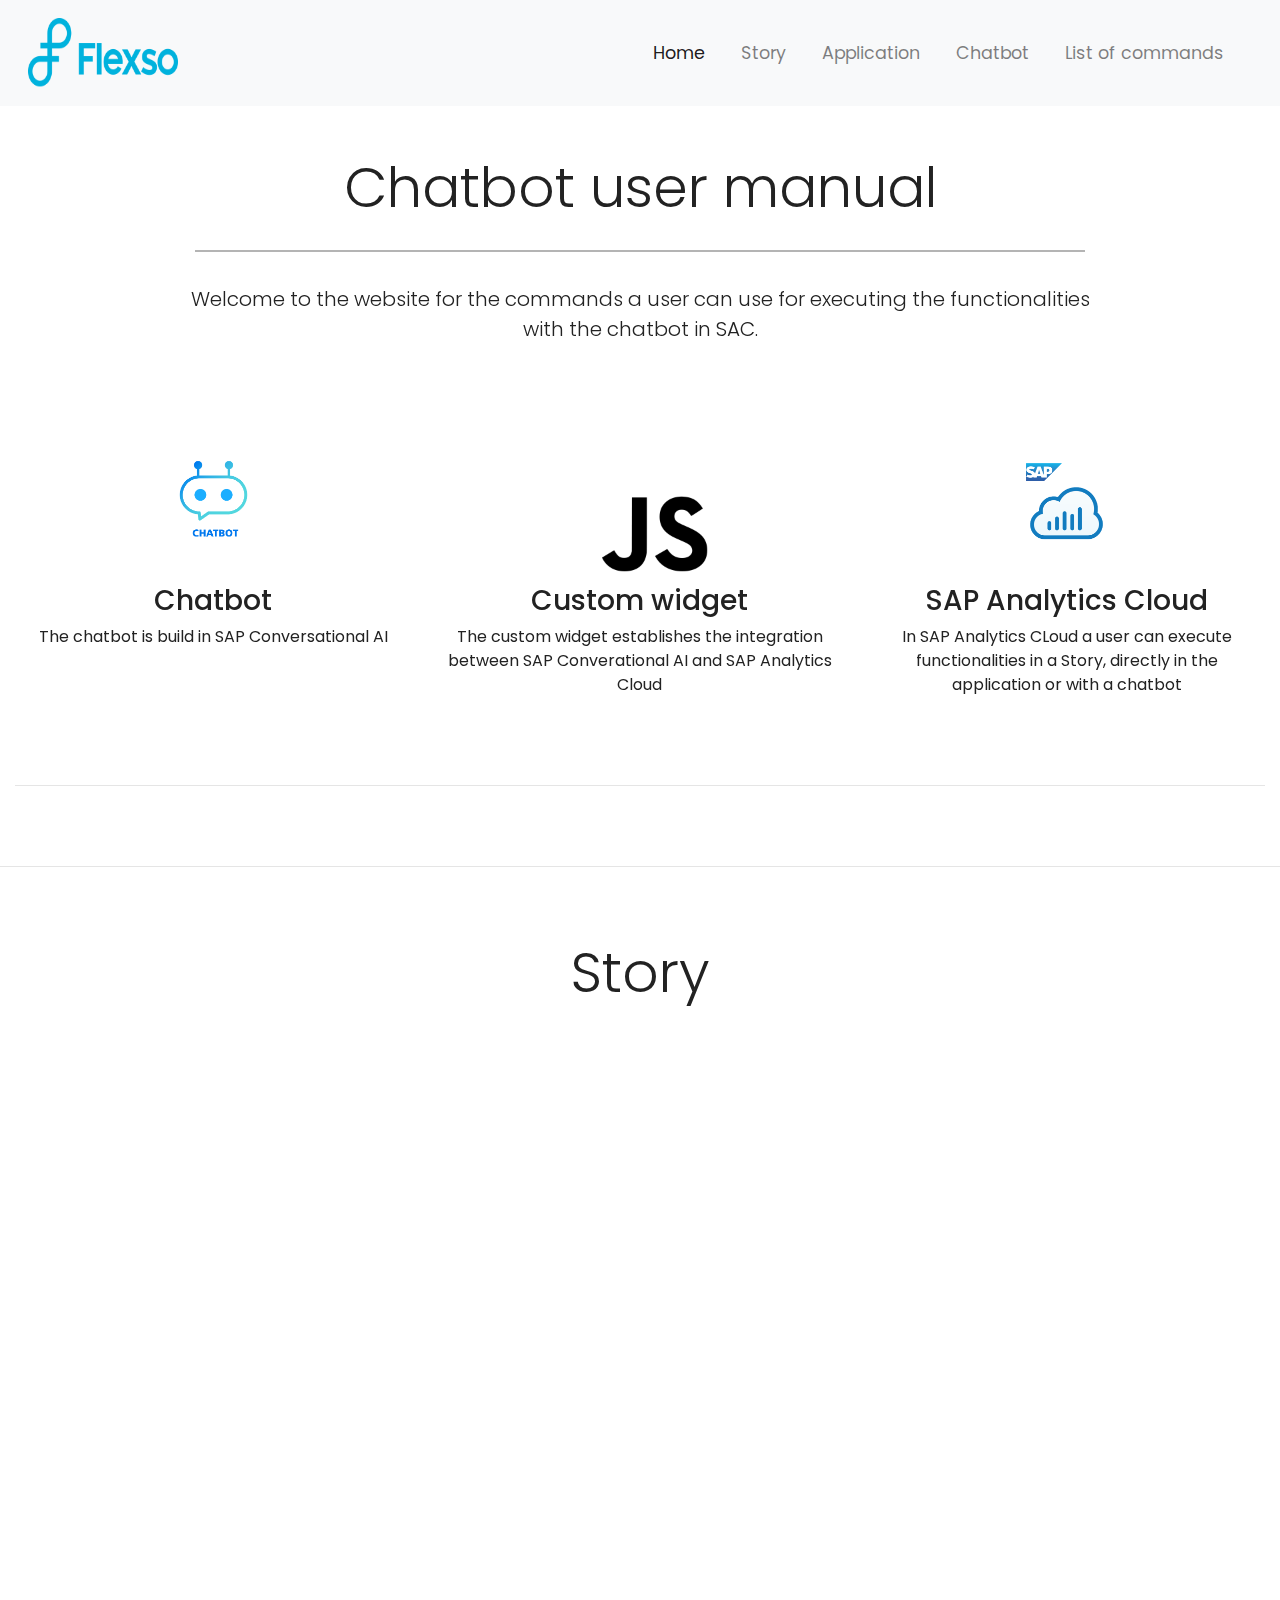
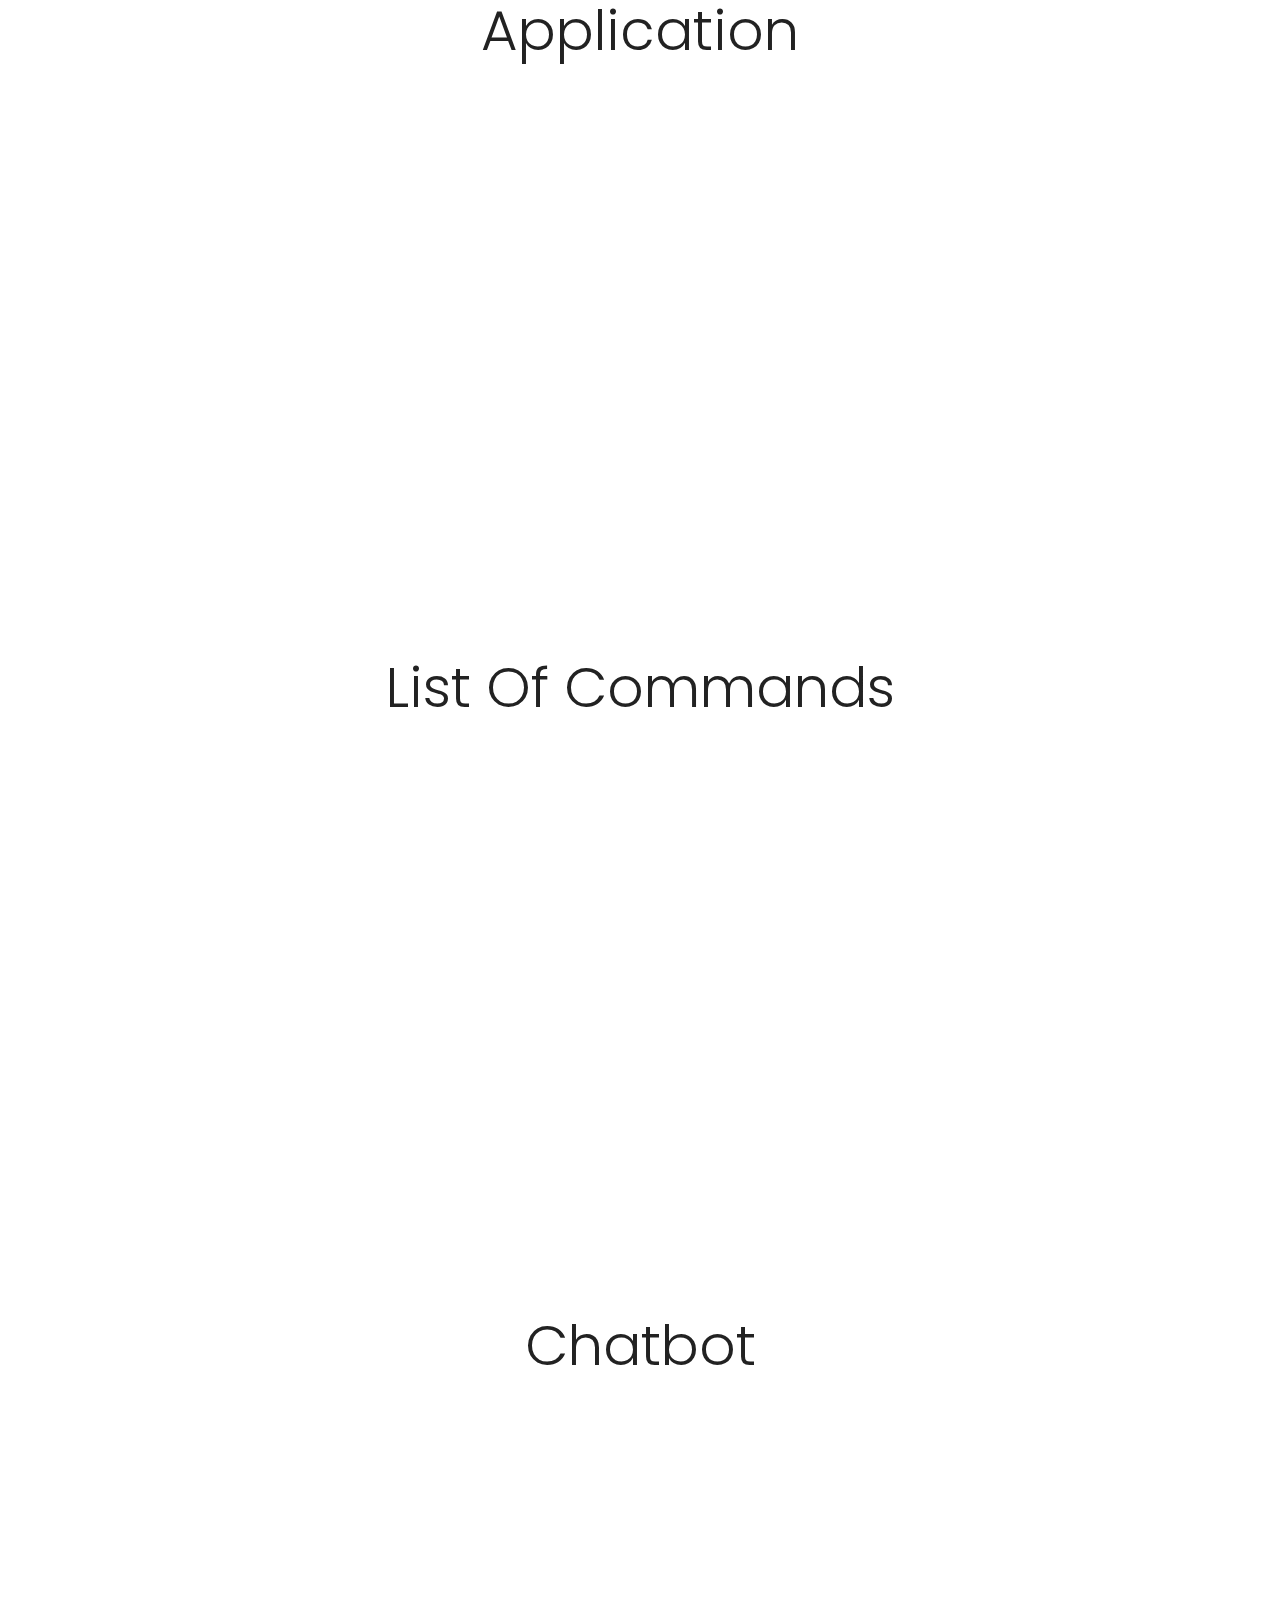
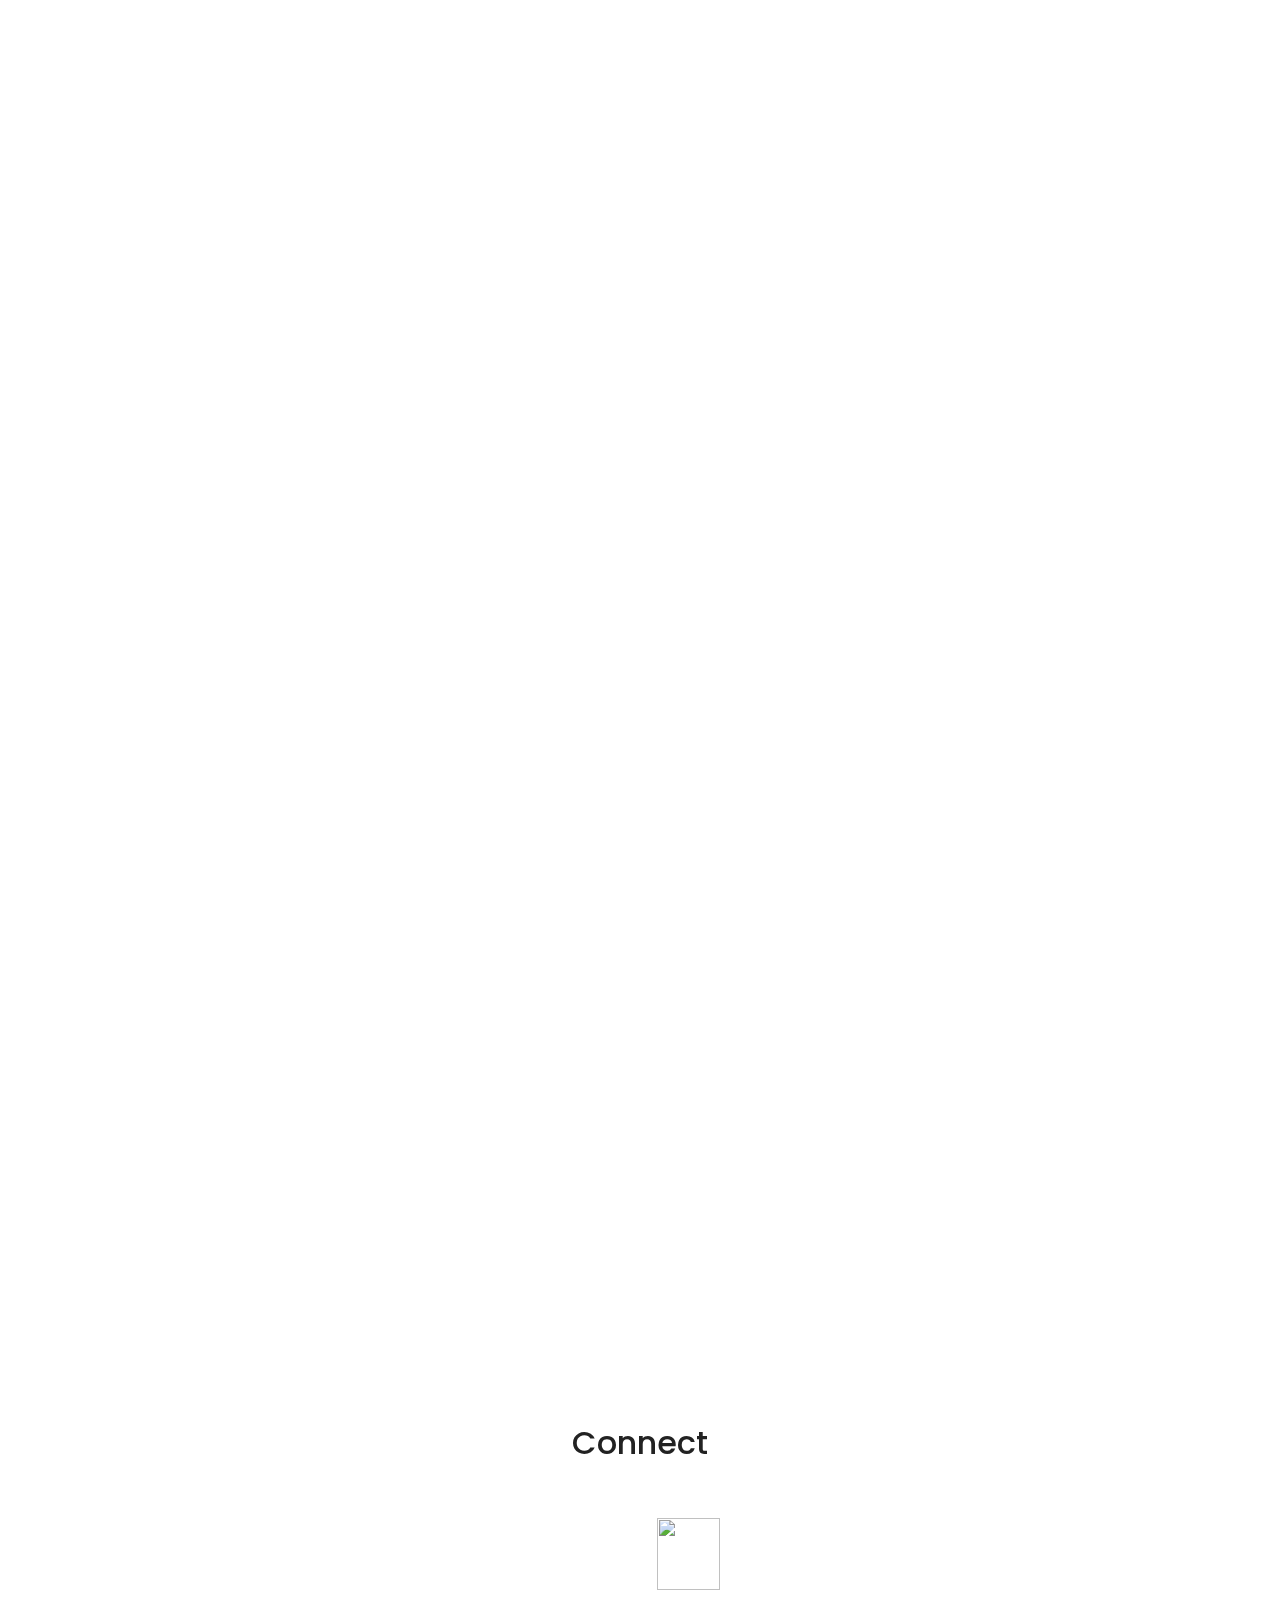
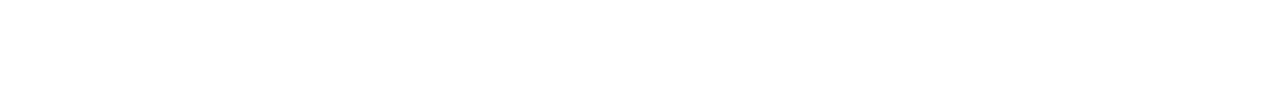
==== index copy.html @ 39f0e079 "pushing user manual" ====
<!DOCTYPE html>
<html lang="en">
<head>
	<meta charset="utf-8">
	<meta name="viewport" content="width=device-width, initial-scale=1">
	<title>Complete Website Layout</title>
		<link rel="stylesheet" href="https://unpkg.com/aos@next/dist/aos.css" />
	<link rel="stylesheet" href="https://maxcdn.bootstrapcdn.com/bootstrap/4.0.0/css/bootstrap.min.css">
	<script src="https://ajax.googleapis.com/ajax/libs/jquery/3.3.1/jquery.min.js"></script>
	<script src="https://cdnjs.cloudflare.com/ajax/libs/popper.js/1.12.9/umd/popper.min.js"></script>
	<script src="https://maxcdn.bootstrapcdn.com/bootstrap/4.0.0/js/bootstrap.min.js"></script>
	<script src="https://use.fontawesome.com/releases/v5.0.8/js/all.js"></script>
	<link rel="stylesheet" href="https://cdnjs.cloudflare.com/ajax/libs/animate.css/4.1.1/animate.min.css">
	<link href="style.css" rel="stylesheet">
</head>
<body>

<!-- Navigation -->
<nav class="navbar navbar-expand-md navbar-light bg-light sticky-top">
	<div class="container-fluid">
		<a class="navbar-brand" href="#"><img src="img/logo6.jpg" class="logobannerFlexso"></a>
		<button class="navbar-toggler" type="button" data-toggle="collapse" data-target="#navbarResponsive">
			<span class="navbar-toggler-icon"></span>
		</button>
		<div class="collapse navbar-collapse" id="navbarResponsive">
			<ul class="navbar-nav ml-auto">
				<li class="nav-item active">
					<a class="nav-link" href="#">Home</a>
				</li>
				<li class="nav-item">
					<a class="nav-link" href="#Story">Story</a>
				</li>
				<li class="nav-item">
					<a class="nav-link" href="#Application">Application</a>
				</li>
				<li class="nav-item">
					<a class="nav-link" href="#Chatbot">Chatbot</a>
				</li>
				<li class="nav-item">
					<a class="nav-link" href="#ListOfCommands">List of commands</a>
				</li>
			</ul>
		</div>
	</div>
</nav>


<!--- Welcome Section -->
<div class="container-fluid padding"data-aos="fade-up"
		data-aos-offset="200"
		data-aos-delay="50"
		data-aos-duration="1000">
	<div class="row welcome text-center">
		<div class="col-12">
			<h1 class="display-4">Chatbot user manual</h1>
		</div>
		<hr>
		<div class="col-12">
			<p class="lead">Welcome to the website for the commands a user can use for executing the functionalities with the chatbot in SAC.</p>
		</div>
	</div>
</div>

<!--- Three Column Section -->
<div class="container-fluid padding"data-aos="fade-up"
		data-aos-offset="200"
		data-aos-delay="50"
		data-aos-duration="1000">
	<div class="row text-center padding">
		<div class="col-xs-12 col-sm-6 col-md-4">
			<!--<i class="fas fa-code"></i> -->
			<img src="./img/chatbotimg.png" class="imagesThreeParts" alt = "chatbot">
			<h3>Chatbot</h3>
			<p>The chatbot is build in SAP Conversational AI</p>
		</div>
		<div class="col-xs-12 col-sm-6 col-md-4">
			<!--<i class="fas fa-bold"></i>-->
			<img src="./img/JavascriptLogo.png" class="imagesThreeParts" alt = "chatbot">
			<h3>Custom widget</h3>
			<p>The custom widget establishes the integration between SAP Converational AI and SAP Analytics Cloud</p>
		</div>
		<div class="col-xs-12 col-md-4">
			<!--<i class="fab fa-css3"></i>-->
			<img src="./img/saclogo2.png" class="imagesThreeParts" alt = "chatbot">
			<h3>SAP Analytics Cloud</h3>
			<p>In SAP Analytics CLoud a user can execute functionalities in a Story, directly in the application or with a chatbot</p>
		</div>
	</div>
	<hr class="my-4">
</div>

<!--- Two Column Section -->

<hr class="my-4">


<!--- Meet the team -->
<div class="container-fluid padding">
	<div class="row welcome text-center">
		<div class="col-12">
			<h1 id= "Story"class="display-4">Story</h1>
		</div>
	</div>
</div>
<div class="container-fluid padding"data-aos="fade-up"
		data-aos-offset="200"
		data-aos-delay="50"
		data-aos-duration="1000">
	<div class="row padding">
		<div class="col-md-12 col-lg-6">
			<h2>If you build it...</h2>
			<p>The columns will automatically stack on each other when
				the screen is less than 576px wide.</p>
			<p>Resize the browserwindow to see the effect. Responsive web
				design has become more important as the amount of mobile traffic now
				accounts for more than half of total internet traffic.</p>
			<p>It can also display the web page differently depending on the
				screen size or viewing device.</p>
				<br>
				<a href="#" class="btn btn-primary">Learn More</a>
		</div>
		<div class="col-lg-6">
			<img src="img/desk.png" class="img-fluid">
		</div>
	</div>
</div>

<div class="container-fluid padding">
	<div class="row welcome text-center">
		<div class="col-12">
			<h1 id="Application" class="display-4">Application</h1>
		</div>
	</div>
</div>
<div class="container-fluid padding"data-aos="fade-up"
		data-aos-offset="200"
		data-aos-delay="50"
		data-aos-duration="1000">
	<div class="row padding">
		<div class="col-md-12 col-lg-6">
			<h2>If you build it...</h2>
			<p>The columns will automatically stack on each other when
				the screen is less than 576px wide.</p>
			<p>Resize the browserwindow to see the effect. Responsive web
				design has become more important as the amount of mobile traffic now
				accounts for more than half of total internet traffic.</p>
			<p>It can also display the web page differently depending on the
				screen size or viewing device.</p>
				<br>
				<a href="#" class="btn btn-primary">Learn More</a>
		</div>
		<div class="col-lg-6">
			<img src="img/desk.png" class="img-fluid">
		</div>
	</div>
</div>
<div class="container-fluid padding">
	<div class="row welcome text-center">
		<div class="col-12">
			<h1 id="ListOfCommands" class="display-4">List Of Commands</h1>
		</div>
	</div>
</div>
<div class="container-fluid padding"data-aos="fade-up"
		data-aos-offset="200"
		data-aos-delay="50"
		data-aos-duration="1000">
	<div class="row padding">
		<div class="col-md-12 col-lg-6">
			<h2>If you build it...</h2>
			<p>The columns will automatically stack on each other when
				the screen is less than 576px wide.</p>
			<p>Resize the browserwindow to see the effect. Responsive web
				design has become more important as the amount of mobile traffic now
				accounts for more than half of total internet traffic.</p>
			<p>It can also display the web page differently depending on the
				screen size or viewing device.</p>
				<br>
				<a href="#" class="btn btn-primary">Learn More</a>
		</div>
		<div class="col-lg-6">
			<img src="img/desk.png" class="img-fluid">
		</div>
	</div>
</div>

<div class="container-fluid padding">
	<div class="row welcome text-center">
		<div class="col-12">
			<h1 id="Chatbot"class="display-4">Chatbot</h1>
		</div>
	</div>
</div>
<div class="container-fluid padding"data-aos="fade-up"
		data-aos-offset="200"
		data-aos-delay="50"
		data-aos-duration="1000">
	<div class="row padding">
		<div class="col-md-12 col-lg-6">
			<h2>If you build it...</h2>
			<p>The columns will automatically stack on each other when
				the screen is less than 576px wide.</p>
			<p>Resize the browserwindow to see the effect. Responsive web
				design has become more important as the amount of mobile traffic now
				accounts for more than half of total internet traffic.</p>
			<p>It can also display the web page differently depending on the
				screen size or viewing device.</p>
				<br>
				<a href="#" class="btn btn-primary">Learn More</a>
		</div>
		<div class="col-lg-6">
			<img src="img/desk.png" class="img-fluid">
		</div>
	</div>
</div>


<!--- Cards -->
<div class="container-fluid padding" data-aos="fade-up"
		data-aos-offset="200"
		data-aos-delay="50"
		data-aos-duration="1000">
	<div class="row padding">
		<div class="col-md-4">
			<div class="card">
				<img class="card-img-top" src="img/team1.png">
				<div class="card-body">
					<h4 class="card-title">John Doe</h4>
					<p class="card-text">John is an Interent
						entrepreneur with almost 20 years of experience.
					</p>
					<a href="#" class="btn btn-outline-secondary">See Profile</a>
				</div>
			</div>
		</div>
		<div class="col-md-4">
			<div class="card">
				<img class="card-img-top" src="img/team2.png">
				<div class="card-body">
					<h4 class="card-title">Mary Jo</h4>
					<p class="card-text">Mary is a designer with a almost 10 years
					of digital design experience.</p>
					<a href="#" class="btn btn-outline-secondary">See Profile</a>
				</div>
			</div>
		</div>
		<div class="col-md-4">
			<div class="card">
				<img class="card-img-top" src="img/team3.png">
				<div class="card-body">
					<h4 class="card-title">Phil Ho</h4>
					<p class="card-text">Phil is an developer with over 5 years
					of web development experience.</p>
					<a href="#" class="btn btn-outline-secondary">See Profile</a>
				</div>
			</div>
		</div>
	</div>
</div>

<!--- Two Column Section -->
<div class="container-fluid padding" data-aos="fade-up"
		data-aos-offset="200"
		data-aos-delay="50"
		data-aos-duration="1000">
	<div class="row padding">
		<div class="col-md-12 col-lg-6">
			<h2 id="testlink">Our Philosophy</h2>
			<p>We know that greatness in a disruptive era requires bold
				ambition, curious talent and a culture that believes we're
			    smarter together.</p>
			<p>We approach every challenge hostically, with best-in-class
				expertise in data, creativity, media, technology, search, social and
				more. We call this Alchemy. It has the power to build our clients'
				brands and transform their business. And white it may seem like
				magic, we've got it down to a science.
			</p>

		</div>
		<div class="col-lg-6">
			<img src="img/bootstrap2.png" class="img-fluid">
		</div>
	</div>
	<hr class="my-4">
</div>

<!--- Connect -->
<div class="container-fluid padding">
	<div class="row text-center padding">
		<div class="col-12">
			<h2>Connect</h2>
		</div>
		<div class="col-12 social padding">
			<a href="https://www.linkedin.com/company/flexso/mycompany/" target="_blank"><i class="fab fa-linkedin"></i></a>
			<a href="https://cai.tools.sap/blog/how-to-build-chatbot-for-sap-analytics-cloud-with-sap-conversational-ai/" target="_blank"><img src="./img/browserlogo.PNG" class="logobelowpage"</i></a>
		</div>
	</div>
</div>



<script src="https://unpkg.com/aos@next/dist/aos.js"></script>
<script>
AOS.init();
</script>

</body>
</html>
---- style.css ----
@import url('https://fonts.googleapis.com/css?family=Poppins:400,500,700');

html, body{
  height: 100%;
  width: 100%;
  font-family: 'Poppins', sans-serif;
  color:#222;
}
.navbar{
  padding: .8rem;
}
.navbar-brand img{
  width: 150px;
  height: 70px;
}
.navbar-nav li{
  padding-right: 20px;
}
.nav-link{
  font-size: 1.1em !important;
}
.carousel-inner img{
  width: 100%;
}

.carousel-caption {
  position: absolute;
  top: 50%;
  transform: translateY(-50%);
}
.carousel-caption h1 {
  font-size: 500%;
  text-transform: uppercase;
  text-shadow: 1px 1px 10px #000;
}
.carousel-caption h3 {
  font-size: 200%;
  font-weight: 500;
  text-shadow: 1px 1px 10px #000;
  padding-bottom: 1rem;
}
.btn-primary {
  background-color: #6648b1;
  border: 1px solid #564d7c;
}
.btn-primary:hover {
  background-color: #563d7c;
  border: 1px solid #563d7c;
}
.jumbotron {
  padding: 1rem;
  border-radius: 0;
}
.padding {
  padding-bottom: 2rem;
} 
.welcome {
  width: 75%;
  margin: 0 auto;
  padding-top: 2rem;
}
.welcome hr {
  border-top: 2px solid #b4b4b4;
  width: 95%;
  margin-top: .3rem;
  margin-bottom: 1rem;
}
.fa-code {
  color: #e54d26;
}
.fa-bold {
  color: #563d7c;
}
.fa-css3 {
  color: #2a63af;
}
.fa-code, .fa-bold, .fa-css3 {
  font-size: 4em;
  margin: 1rem;
}
.fun{
  width: 100%;
  margin-bottom: 2rem;
}
.gif {
  max-width: 100%;
}
.social a {
  font-size: 4.5em;
  padding: 3rem;
}
.fa-facebook {
  color: #3b5998;
}
.fa-twitter {
  color: #00aced;
}
.fa-google-plus-g {
  color: #dd4b39;
}
.fa-instagram {
  color: #517fa8;
}
.fa-youtube {
  color: #bb0000;
}

.fa-facebook:hover,
.fa-twitter:hover,
.fa-google-plus-g:hover,
.fa-instagram:hover,
.fa-youtube:hover {
  color: #d5d5d5;
}
footer {
  background-color: #3f3f3f;
  color: #d5d5d5;
  padding-top: 2rem;
}
hr.light {
  border-top: 1px solid #d5d5d5;
  width: 75%;
  margin-top: .8rem;
  margin-bottom: 1rem;
}
footer a {
  color: #d5d5d5;
}
hr.light-100 {
  border-top: 1px solid #d5d5d5;
  width: 100%;
  margin-top: .8rem;
  margin-bottom: 1rem;
}
.footer-image img{
  width: 150px;
  height: 60px;
}


/*---Media Queries --*/
@media (max-width: 1500px){
  .carousel-inner img{
    width: 100%;
    height: 550px;
  }
}

@media (max-width: 992px) {
  .social a{
    font-size: 4em;
    padding: 2rem;
  }
  .carousel-inner img{
    width: 100%;
    height: 400px;
  }
  }
@media (max-width: 768px) {
  .carousel-caption {
    top: 45%;
  }
  .carousel-caption h1 {
    font-size: 350%;
  }
  .carousel-caption h3 {
    font-size: 140%;
    font-weight: 400;
    padding-bottom: 0.2rem;
  }
  .carousel-caption .btn {
    font-size: 95%;
    padding: 8px 14px;
  }
  .display-4 {
    font-size: 200%;
  } 
  .display-4 {
    font-size: 200%;
  }
  .social a{
    font-size: 2.5em;
    padding: 1.2rem;
  }
  .carousel-inner img{
    width: 100%;
    height: 100%;
  }
}
@media (max-width: 576px) {
  carousel-caption {
    top: 40%;
  }
  .carousel-caption h1 {
    font-size: 250%;
  }
  .carousel-caption h3 {
    font-size: 110%;
  }
  .carousel-caption .btn {
    font-size: 90%;
    padding: 4px 8px;
  }
  .carousel-indicators {
    display: none;
  }
  .display-4 {
    font-size: 160%;
  }
  .social a{
    font-size: 2em;
    padding: 1.7rem;
  }
  .carousel-inner img{
    width: 100%;
    height: 100%;
  }
}



/*---Firefox Bug Fix --*/
.carousel-item {
  transition: -webkit-transform 0.5s ease;
  transition: transform 0.5s ease;
  transition: transform 0.5s ease, -webkit-transform 0.5s ease;
  -webkit-backface-visibility: visible;
  backface-visibility: visible;
}

/*--- Bootstrap Padding Fix --*/
[class*="col-"] {
    padding: 1rem;
}

.imagesThreeParts
{
  height: 10rem;
}
.logobelowpage
{
  -webkit-text-size-adjust: 100%;
  -webkit-tap-highlight-color: transparent;
  --blue: #007bff;
  --indigo: #6610f2;
  --purple: #6f42c1;
  --pink: #e83e8c;
  --red: #dc3545;
  --orange: #fd7e14;
  --yellow: #ffc107;
  --green: #28a745;
  --teal: #20c997;
  --cyan: #17a2b8;
  --white: #fff;
  --gray: #6c757d;
  --gray-dark: #343a40;
  --primary: #007bff;
  --secondary: #6c757d;
  --success: #28a745;
  --info: #17a2b8;
  --warning: #ffc107;
  --danger: #dc3545;
  --light: #f8f9fa;
  --dark: #343a40;
  --breakpoint-xs: 0;
  --breakpoint-sm: 576px;
  --breakpoint-md: 768px;
  --breakpoint-lg: 992px;
  --breakpoint-xl: 1200px;
  --font-family-sans-serif: -apple-system,BlinkMacSystemFont,"Segoe UI",Roboto,"Helvetica Neue",Arial,sans-serif,"Apple Color Emoji","Segoe UI Emoji","Segoe UI Symbol";
  --font-family-monospace: SFMono-Regular,Menlo,Monaco,Consolas,"Liberation Mono","Courier New",monospace;
  --animate-duration: 1s;
  --animate-delay: 1s;
  --animate-repeat: 1;
  font-weight: 400;
  line-height: 1.5;
  font-family: 'Poppins', sans-serif;
  text-align: center!important;
  color: #007bff;
  box-sizing: border-box;
  display: inline-block;
  font-size: inherit;
  height: 1em;
  vertical-align: -.125em;
  width: .875em;
  overflow: visible;
}

.logobannerFlexso
{
  height: 53px;
}
/*
Extra small (xs) devices (portrait phones, less than 576px)
No media query since this is the default in Bootstrap

Small (sm) devices (landscape phones, 576px and up)
@media (min-width: 576px) { ... }

Medium (md) devices (tablets, 768px and up)
@media (min-width: 768px) { ... }

Large (lg) devices (desktops, 992px and up)
@media (min-width: 992px) { ... }

Extra (xl) large devices (large desktops, 1200px and up)
@media (min-width: 1200px) { ... }
*/
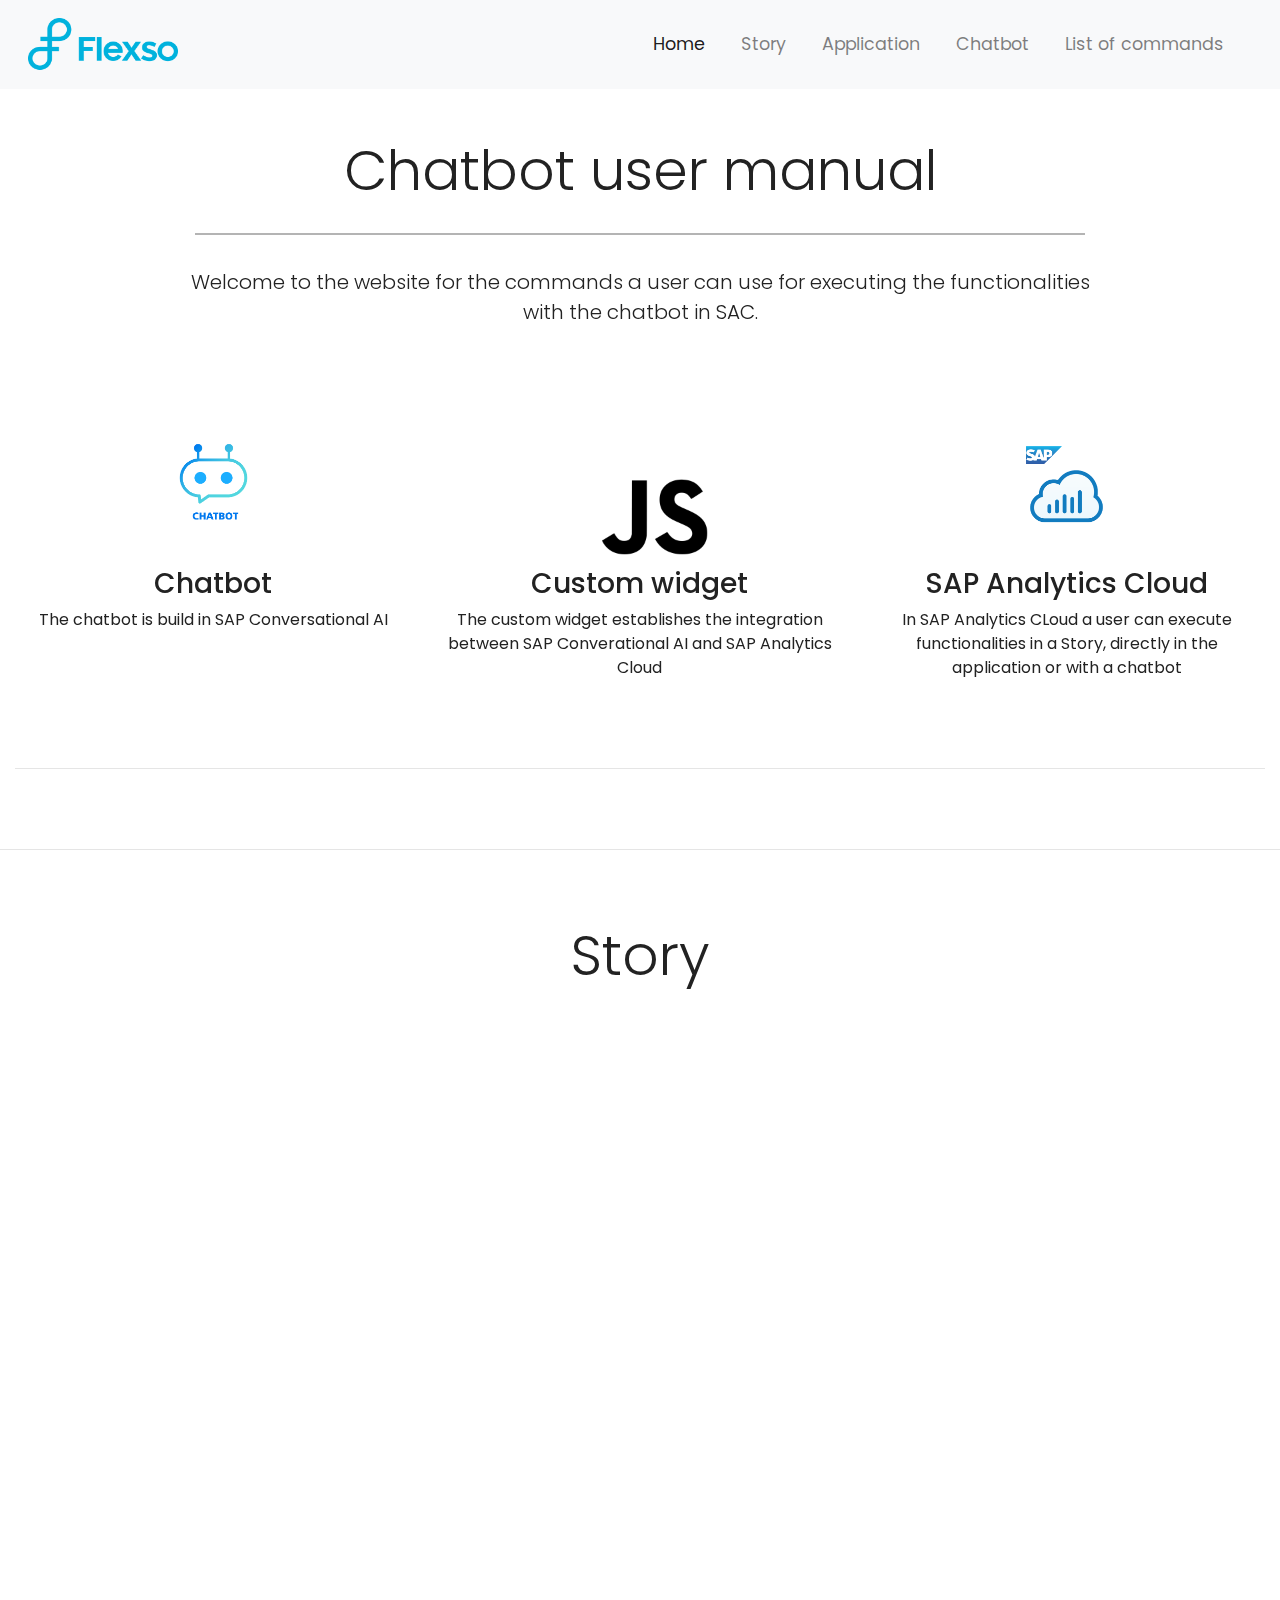
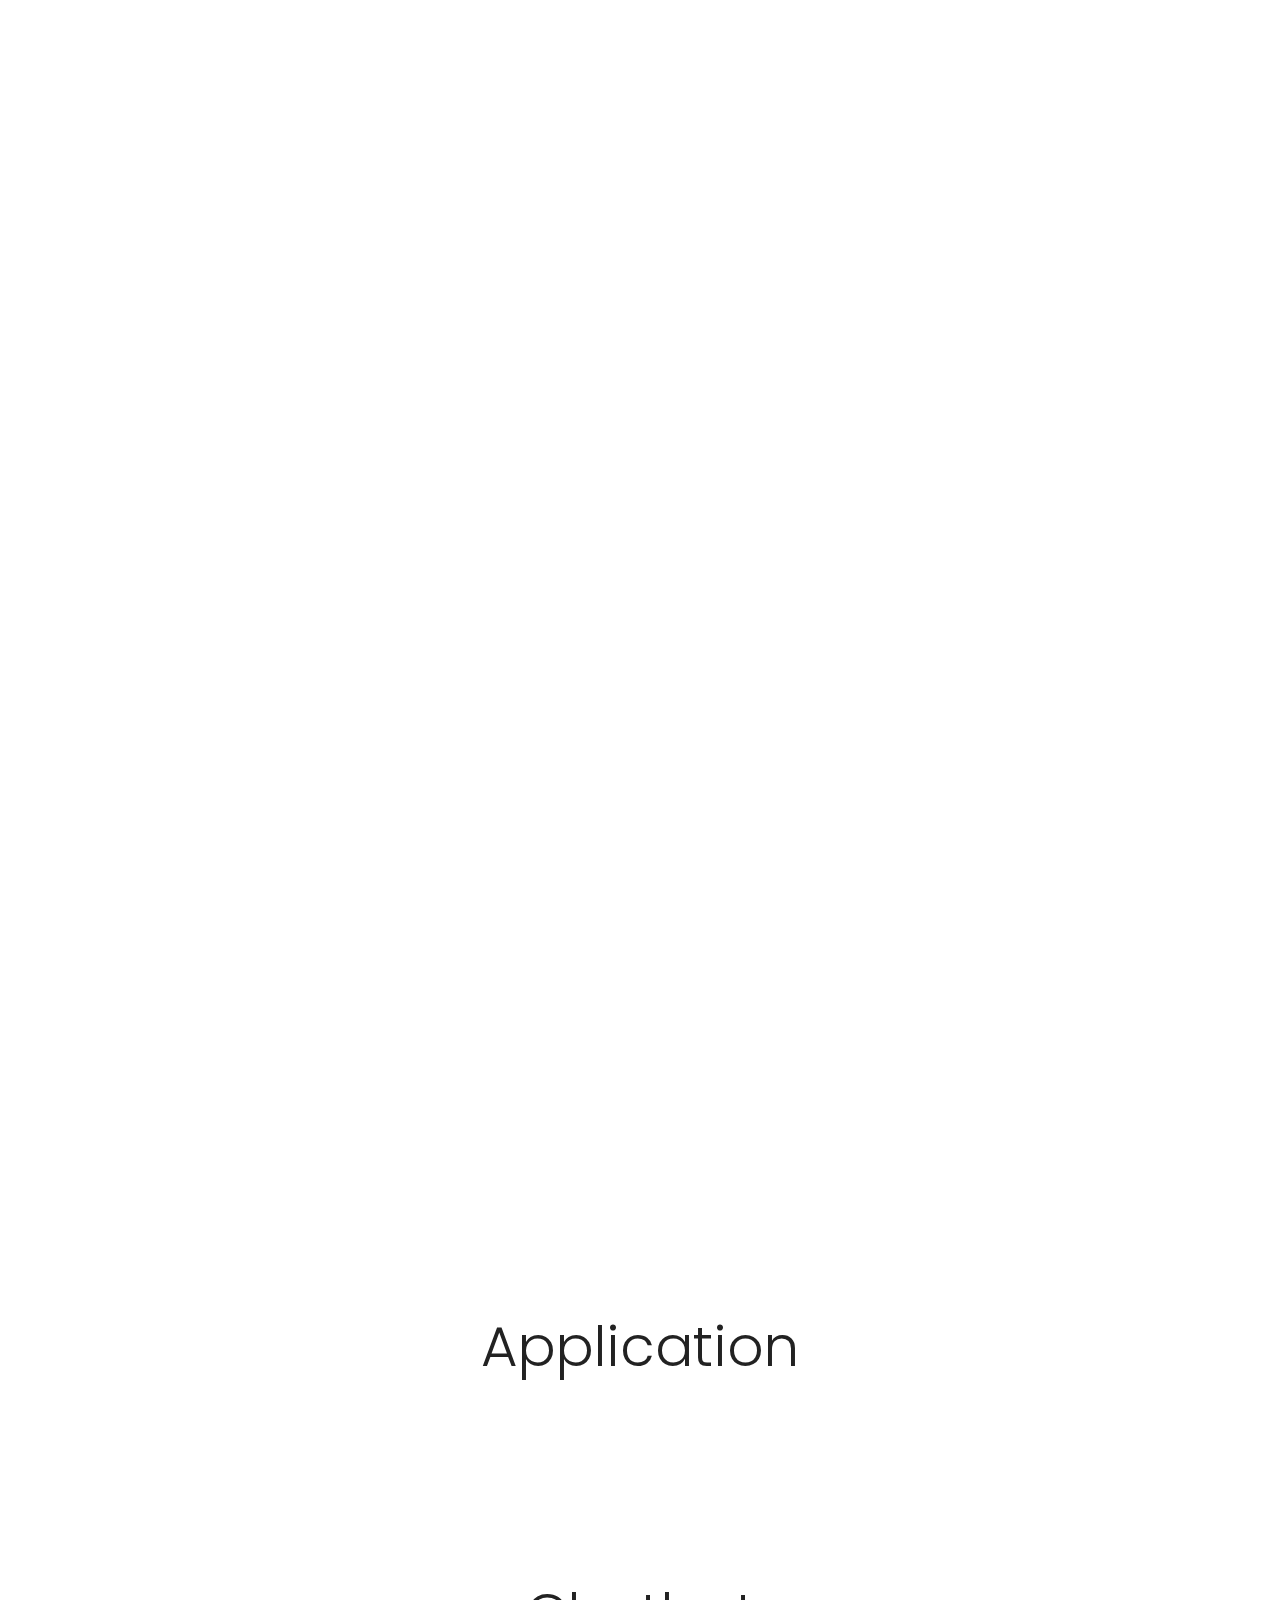
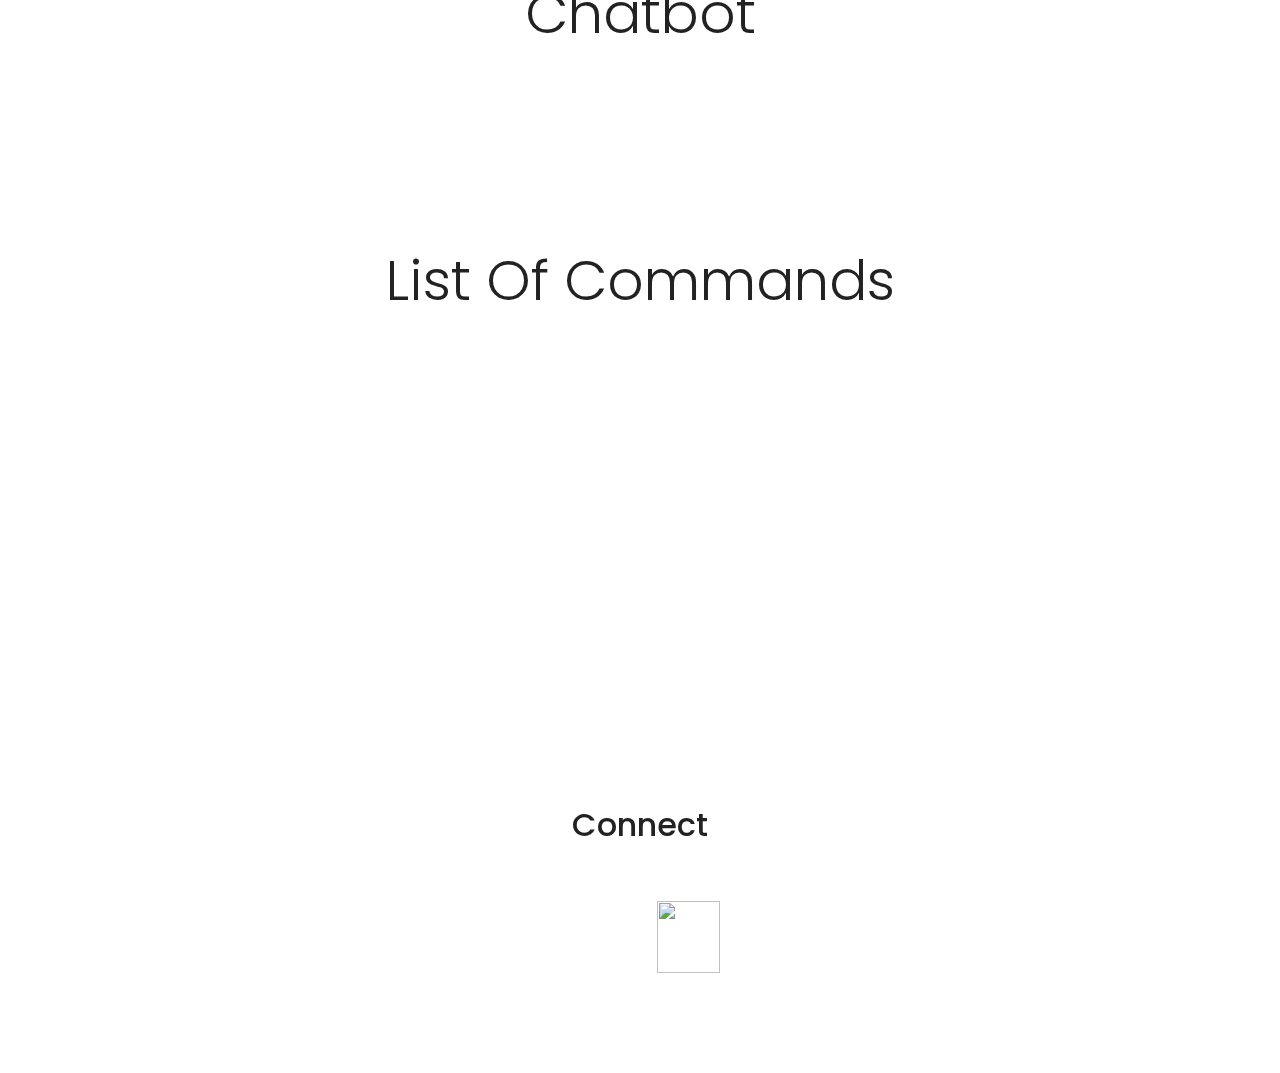
==== commit d158f119: "layout fix" ====
--- a/index copy.html
+++ b/index copy.html
@@ -1,10 +1,11 @@
 <!DOCTYPE html>
 <html lang="en">
+
 <head>
 	<meta charset="utf-8">
 	<meta name="viewport" content="width=device-width, initial-scale=1">
 	<title>Complete Website Layout</title>
-		<link rel="stylesheet" href="https://unpkg.com/aos@next/dist/aos.css" />
+	<link rel="stylesheet" href="https://unpkg.com/aos@next/dist/aos.css" />
 	<link rel="stylesheet" href="https://maxcdn.bootstrapcdn.com/bootstrap/4.0.0/css/bootstrap.min.css">
 	<script src="https://ajax.googleapis.com/ajax/libs/jquery/3.3.1/jquery.min.js"></script>
 	<script src="https://cdnjs.cloudflare.com/ajax/libs/popper.js/1.12.9/umd/popper.min.js"></script>
@@ -13,296 +14,268 @@
 	<link rel="stylesheet" href="https://cdnjs.cloudflare.com/ajax/libs/animate.css/4.1.1/animate.min.css">
 	<link href="style.css" rel="stylesheet">
 </head>
+
 <body>
 
-<!-- Navigation -->
-<nav class="navbar navbar-expand-md navbar-light bg-light sticky-top">
-	<div class="container-fluid">
-		<a class="navbar-brand" href="#"><img src="img/logo6.jpg" class="logobannerFlexso"></a>
-		<button class="navbar-toggler" type="button" data-toggle="collapse" data-target="#navbarResponsive">
-			<span class="navbar-toggler-icon"></span>
-		</button>
-		<div class="collapse navbar-collapse" id="navbarResponsive">
-			<ul class="navbar-nav ml-auto">
-				<li class="nav-item active">
-					<a class="nav-link" href="#">Home</a>
-				</li>
-				<li class="nav-item">
-					<a class="nav-link" href="#Story">Story</a>
-				</li>
-				<li class="nav-item">
-					<a class="nav-link" href="#Application">Application</a>
-				</li>
-				<li class="nav-item">
-					<a class="nav-link" href="#Chatbot">Chatbot</a>
-				</li>
-				<li class="nav-item">
-					<a class="nav-link" href="#ListOfCommands">List of commands</a>
-				</li>
-			</ul>
-		</div>
-	</div>
-</nav>
-
-
-<!--- Welcome Section -->
-<div class="container-fluid padding"data-aos="fade-up"
-		data-aos-offset="200"
-		data-aos-delay="50"
-		data-aos-duration="1000">
-	<div class="row welcome text-center">
-		<div class="col-12">
-			<h1 class="display-4">Chatbot user manual</h1>
-		</div>
-		<hr>
-		<div class="col-12">
-			<p class="lead">Welcome to the website for the commands a user can use for executing the functionalities with the chatbot in SAC.</p>
-		</div>
-	</div>
-</div>
-
-<!--- Three Column Section -->
-<div class="container-fluid padding"data-aos="fade-up"
-		data-aos-offset="200"
-		data-aos-delay="50"
-		data-aos-duration="1000">
-	<div class="row text-center padding">
-		<div class="col-xs-12 col-sm-6 col-md-4">
-			<!--<i class="fas fa-code"></i> -->
-			<img src="./img/chatbotimg.png" class="imagesThreeParts" alt = "chatbot">
-			<h3>Chatbot</h3>
-			<p>The chatbot is build in SAP Conversational AI</p>
-		</div>
-		<div class="col-xs-12 col-sm-6 col-md-4">
-			<!--<i class="fas fa-bold"></i>-->
-			<img src="./img/JavascriptLogo.png" class="imagesThreeParts" alt = "chatbot">
-			<h3>Custom widget</h3>
-			<p>The custom widget establishes the integration between SAP Converational AI and SAP Analytics Cloud</p>
-		</div>
-		<div class="col-xs-12 col-md-4">
-			<!--<i class="fab fa-css3"></i>-->
-			<img src="./img/saclogo2.png" class="imagesThreeParts" alt = "chatbot">
-			<h3>SAP Analytics Cloud</h3>
-			<p>In SAP Analytics CLoud a user can execute functionalities in a Story, directly in the application or with a chatbot</p>
-		</div>
-	</div>
+	<!-- Navigation -->
+	<nav class="navbar navbar-expand-md navbar-light bg-light sticky-top">
+		<div class="container-fluid">
+			<a class="navbar-brand" href="#"><img src="img/logo6.jpg" id="logobannerFlexso"></a>
+			<button class="navbar-toggler" type="button" data-toggle="collapse" data-target="#navbarResponsive">
+				<span class="navbar-toggler-icon"></span>
+			</button>
+			<div class="collapse navbar-collapse" id="navbarResponsive">
+				<ul class="navbar-nav ml-auto">
+					<li class="nav-item active">
+						<a class="nav-link" href="#">Home</a>
+					</li>
+					<li class="nav-item">
+						<a class="nav-link" href="#Story">Story</a>
+					</li>
+					<li class="nav-item">
+						<a class="nav-link" href="#Application">Application</a>
+					</li>
+					<li class="nav-item">
+						<a class="nav-link" href="#Chatbot">Chatbot</a>
+					</li>
+					<li class="nav-item">
+						<a class="nav-link" href="#ListOfCommands">List of commands</a>
+					</li>
+				</ul>
+			</div>
+		</div>
+	</nav>
+
+
+	<!--- Welcome Section -->
+	<div class="container-fluid padding" data-aos="fade-up" data-aos-offset="200" data-aos-delay="50"
+		data-aos-duration="1000">
+		<div class="row welcome text-center">
+			<div class="col-12">
+				<h1 class="display-4">Chatbot user manual</h1>
+			</div>
+			<hr>
+			<div class="col-12">
+				<p class="lead">Welcome to the website for the commands a user can use for executing the functionalities
+					with the chatbot in SAC.</p>
+			</div>
+		</div>
+	</div>
+
+	<!--- Three Column Section -->
+	<div class="container-fluid padding" data-aos="fade-up" data-aos-offset="200" data-aos-delay="50"
+		data-aos-duration="1000">
+		<div class="row text-center padding">
+			<div class="col-xs-12 col-sm-6 col-md-4">
+				<!--<i class="fas fa-code"></i> -->
+				<img src="./img/chatbotimg.png" class="imagesThreeParts" alt="chatbot">
+				<h3>Chatbot</h3>
+				<p>The chatbot is build in SAP Conversational AI</p>
+			</div>
+			<div class="col-xs-12 col-sm-6 col-md-4">
+				<!--<i class="fas fa-bold"></i>-->
+				<img src="./img/JavascriptLogo.png" class="imagesThreeParts" alt="chatbot">
+				<h3>Custom widget</h3>
+				<p>The custom widget establishes the integration between SAP Converational AI and SAP Analytics Cloud
+				</p>
+			</div>
+			<div class="col-xs-12 col-md-4">
+				<!--<i class="fab fa-css3"></i>-->
+				<img src="./img/saclogo2.png" class="imagesThreeParts" alt="chatbot">
+				<h3>SAP Analytics Cloud</h3>
+				<p>In SAP Analytics CLoud a user can execute functionalities in a Story, directly in the application or
+					with a chatbot</p>
+			</div>
+		</div>
+		<hr class="my-4">
+	</div>
+
+	<!--- Two Column Section -->
+
 	<hr class="my-4">
-</div>
-
-<!--- Two Column Section -->
-
-<hr class="my-4">
-
-
-<!--- Meet the team -->
-<div class="container-fluid padding">
-	<div class="row welcome text-center">
-		<div class="col-12">
-			<h1 id= "Story"class="display-4">Story</h1>
-		</div>
-	</div>
-</div>
-<div class="container-fluid padding"data-aos="fade-up"
-		data-aos-offset="200"
-		data-aos-delay="50"
-		data-aos-duration="1000">
-	<div class="row padding">
-		<div class="col-md-12 col-lg-6">
-			<h2>If you build it...</h2>
-			<p>The columns will automatically stack on each other when
-				the screen is less than 576px wide.</p>
-			<p>Resize the browserwindow to see the effect. Responsive web
-				design has become more important as the amount of mobile traffic now
-				accounts for more than half of total internet traffic.</p>
-			<p>It can also display the web page differently depending on the
-				screen size or viewing device.</p>
+
+
+	<!--- Meet the team -->
+	<div class="container-fluid padding">
+		<div class="row welcome text-center">
+			<div class="col-12">
+				<h1 id="Story" class="display-4">Story</h1>
+			</div>
+		</div>
+	</div>
+	<div class="container-fluid padding" data-aos="fade-up" data-aos-offset="200" data-aos-delay="50"
+		data-aos-duration="1000">
+		<div class="row padding">
+			<div class="col-md-12 col-lg-6">
+				<!--<h2>If you build it...</h2>
+				<p>The columns will automatically stack on each other when
+					the screen is less than 576px wide.</p>
+				<p>Resize the browserwindow to see the effect. Responsive web
+					design has become more important as the amount of mobile traffic now
+					accounts for more than half of total internet traffic.</p>
+				<p>It can also display the web page differently depending on the
+					screen size or viewing device.</p>
+				<br>
+				<a href="#" class="btn btn-primary">Learn More</a>-->
+			<h2>Graphical representations</h2>
+A user can request the desired graphics for his data in the story. To enhance the user experience, the various graphics have been divided into the following categories.
+<br><br>
+<strong>VDT</strong><br>
+This graphic shows how the hierarchy between the different accounts is structured.
+<br><br>
+<strong>Table</strong><br>
+This graphical representation allows a user to schedule FTE values.
+<br><br>
+<strong> Treshholds</strong><br>
+Tresholds can be set in the planning model. These indicate intervals between which values can lie. The current intervals are set that when an account goes below 0, one enters the interval warning of the tresholds. 
+These tresholds are displayed using bullet charts.
+<br><br>
+<strong>GeoMap</strong><br>
+A planning model can be built in two ways. One is to start directly from a flat file (Excel) and extract the dimensions in the model directly from there. This way of working makes it possible to create the GeoMap graphic representation by geo-enriching the data (assigning longitude and latitude to a location).
+
+Best practices indicate that it is better to create a blank model. This way, one first defines the dimensions and then uploads the data. However, the scope SAC does not allow Geo-Enrichment when creating a blank model.  
+
+In SAP Analytics Cloud, one can create Custom Widgets (JavaScript code that can be imported into SAC). Using these custom widgets, one can create this graphical representation and do geo-enrichment. This was not in the scope of the internship so other functionalities were given priority.
+<br><br>
+<strong>Comparison Charts</strong><br>
+This category contains graphical representations with which values in the data set can be compared.
+<br><br>
+<strong>Trend charts</strong><br>
+This category includes graphics that can be used to identify trends in the data.
+<br><br>
+<strong>Distribution charts</strong><br>
+This category includes graphical representations that can be used to show the distribution of data.
+<br><br>
+<strong>Correlation charts</strong><br>
+This category contains graphical representations that allow the interrelationship of the data to be viewed.
+<br><br>
+<strong>Indicator charts</strong><br>
+This category includes the bullet chart and the numeric point. In the bullet chart, the treshholds of the model can be displayed and with the numeric point, a value based on the filtering can be requested.
+<br><br>
+<strong>More</strong><br>
+In this category you will find the graphics: Donut, Marimekko and Pie chart.
+<br><br>
+<h2>Filtering </h2>
+A user can also apply filtering to the data in the story. Two types of filters are provided.
+<br>
+This allows a user to filter the graphics in a particular category.
+<br>
+A user can apply filtering to the entire story. This is done by selecting the desired filter at the top of the dashboard.  
+<br><br>
+<h2>Planningsfunctionalities</h2><br>
+In addition to the graphical representations, a user can also schedule FTE (full-time equivalent) values. This can be done directly in the table.
+You can find them in the following way.
+<br>
+Startpage -> Dropdown menu -> Table
+
+
+			</div>
+
+		</div>
+	</div>
+
+	<div class="container-fluid padding">
+		<div class="row welcome text-center">
+			<div class="col-12">
+				<h1 id="Application" class="display-4">Application</h1>
+			</div>
+		</div>
+	</div>
+	<div class="container-fluid padding" data-aos="fade-up" data-aos-offset="200" data-aos-delay="50"
+		data-aos-duration="1000">
+		<div class="row padding">
+			<div class="col-md-12 col-lg-6">
+				<!--<h2>If you build it...</h2>
+				<p>The columns will automatically stack on each other when
+					the screen is less than 576px wide.</p>
+				<p>Resize the browserwindow to see the effect. Responsive web
+					design has become more important as the amount of mobile traffic now
+					accounts for more than half of total internet traffic.</p>
+				<p>It can also display the web page differently depending on the
+					screen size or viewing device.</p>
+				<br>
+				<a href="#" class="btn btn-primary">Learn More</a>-->
+
+			</div>
+
+		</div>
+	</div>
+
+	<div class="container-fluid padding">
+		<div class="row welcome text-center">
+			<div class="col-12">
+				<h1 id="Chatbot" class="display-4">Chatbot</h1>
+			</div>
+		</div>
+	</div>
+	<div class="container-fluid padding" data-aos="fade-up" data-aos-offset="200" data-aos-delay="50"
+		data-aos-duration="1000">
+		<div class="row padding">
+			<div class="col-md-12 col-lg-6">
+				<!--
+				<h2>If you build it...</h2>
+				<p>The columns will automatically stack on each other when
+					the screen is less than 576px wide.</p>
+				<p>Resize the browserwindow to see the effect. Responsive web
+					design has become more important as the amount of mobile traffic now
+					accounts for more than half of total internet traffic.</p>
+				<p>It can also display the web page differently depending on the
+					screen size or viewing device.</p>
+				<br>
+				<a href="#" class="btn btn-primary">Learn More</a>-->
+			</div>
+
+		</div>
+	</div>
+
+
+	<div class="container-fluid padding">
+		<div class="row welcome text-center">
+			<div class="col-12">
+				<h1 id="ListOfCommands" class="display-4">List Of Commands</h1>
+			</div>
+		</div>
+	</div>
+	<div class="container-fluid padding" data-aos="fade-up" data-aos-offset="200" data-aos-delay="50"
+		data-aos-duration="1000">
+		<div class="row padding">
+			<div class="col-md-12 col-lg-6">
+				<h2>If you build it...</h2>
+				<p>The columns will automatically stack on each other when
+					the screen is less than 576px wide.</p>
+				<p>Resize the browserwindow to see the effect. Responsive web
+					design has become more important as the amount of mobile traffic now
+					accounts for more than half of total internet traffic.</p>
+				<p>It can also display the web page differently depending on the
+					screen size or viewing device.</p>
 				<br>
 				<a href="#" class="btn btn-primary">Learn More</a>
-		</div>
-		<div class="col-lg-6">
-			<img src="img/desk.png" class="img-fluid">
-		</div>
-	</div>
-</div>
-
-<div class="container-fluid padding">
-	<div class="row welcome text-center">
-		<div class="col-12">
-			<h1 id="Application" class="display-4">Application</h1>
-		</div>
-	</div>
-</div>
-<div class="container-fluid padding"data-aos="fade-up"
-		data-aos-offset="200"
-		data-aos-delay="50"
-		data-aos-duration="1000">
-	<div class="row padding">
-		<div class="col-md-12 col-lg-6">
-			<h2>If you build it...</h2>
-			<p>The columns will automatically stack on each other when
-				the screen is less than 576px wide.</p>
-			<p>Resize the browserwindow to see the effect. Responsive web
-				design has become more important as the amount of mobile traffic now
-				accounts for more than half of total internet traffic.</p>
-			<p>It can also display the web page differently depending on the
-				screen size or viewing device.</p>
-				<br>
-				<a href="#" class="btn btn-primary">Learn More</a>
-		</div>
-		<div class="col-lg-6">
-			<img src="img/desk.png" class="img-fluid">
-		</div>
-	</div>
-</div>
-<div class="container-fluid padding">
-	<div class="row welcome text-center">
-		<div class="col-12">
-			<h1 id="ListOfCommands" class="display-4">List Of Commands</h1>
-		</div>
-	</div>
-</div>
-<div class="container-fluid padding"data-aos="fade-up"
-		data-aos-offset="200"
-		data-aos-delay="50"
-		data-aos-duration="1000">
-	<div class="row padding">
-		<div class="col-md-12 col-lg-6">
-			<h2>If you build it...</h2>
-			<p>The columns will automatically stack on each other when
-				the screen is less than 576px wide.</p>
-			<p>Resize the browserwindow to see the effect. Responsive web
-				design has become more important as the amount of mobile traffic now
-				accounts for more than half of total internet traffic.</p>
-			<p>It can also display the web page differently depending on the
-				screen size or viewing device.</p>
-				<br>
-				<a href="#" class="btn btn-primary">Learn More</a>
-		</div>
-		<div class="col-lg-6">
-			<img src="img/desk.png" class="img-fluid">
-		</div>
-	</div>
-</div>
-
-<div class="container-fluid padding">
-	<div class="row welcome text-center">
-		<div class="col-12">
-			<h1 id="Chatbot"class="display-4">Chatbot</h1>
-		</div>
-	</div>
-</div>
-<div class="container-fluid padding"data-aos="fade-up"
-		data-aos-offset="200"
-		data-aos-delay="50"
-		data-aos-duration="1000">
-	<div class="row padding">
-		<div class="col-md-12 col-lg-6">
-			<h2>If you build it...</h2>
-			<p>The columns will automatically stack on each other when
-				the screen is less than 576px wide.</p>
-			<p>Resize the browserwindow to see the effect. Responsive web
-				design has become more important as the amount of mobile traffic now
-				accounts for more than half of total internet traffic.</p>
-			<p>It can also display the web page differently depending on the
-				screen size or viewing device.</p>
-				<br>
-				<a href="#" class="btn btn-primary">Learn More</a>
-		</div>
-		<div class="col-lg-6">
-			<img src="img/desk.png" class="img-fluid">
-		</div>
-	</div>
-</div>
-
-
-<!--- Cards -->
-<div class="container-fluid padding" data-aos="fade-up"
-		data-aos-offset="200"
-		data-aos-delay="50"
-		data-aos-duration="1000">
-	<div class="row padding">
-		<div class="col-md-4">
-			<div class="card">
-				<img class="card-img-top" src="img/team1.png">
-				<div class="card-body">
-					<h4 class="card-title">John Doe</h4>
-					<p class="card-text">John is an Interent
-						entrepreneur with almost 20 years of experience.
-					</p>
-					<a href="#" class="btn btn-outline-secondary">See Profile</a>
-				</div>
-			</div>
-		</div>
-		<div class="col-md-4">
-			<div class="card">
-				<img class="card-img-top" src="img/team2.png">
-				<div class="card-body">
-					<h4 class="card-title">Mary Jo</h4>
-					<p class="card-text">Mary is a designer with a almost 10 years
-					of digital design experience.</p>
-					<a href="#" class="btn btn-outline-secondary">See Profile</a>
-				</div>
-			</div>
-		</div>
-		<div class="col-md-4">
-			<div class="card">
-				<img class="card-img-top" src="img/team3.png">
-				<div class="card-body">
-					<h4 class="card-title">Phil Ho</h4>
-					<p class="card-text">Phil is an developer with over 5 years
-					of web development experience.</p>
-					<a href="#" class="btn btn-outline-secondary">See Profile</a>
-				</div>
-			</div>
-		</div>
-	</div>
-</div>
-
-<!--- Two Column Section -->
-<div class="container-fluid padding" data-aos="fade-up"
-		data-aos-offset="200"
-		data-aos-delay="50"
-		data-aos-duration="1000">
-	<div class="row padding">
-		<div class="col-md-12 col-lg-6">
-			<h2 id="testlink">Our Philosophy</h2>
-			<p>We know that greatness in a disruptive era requires bold
-				ambition, curious talent and a culture that believes we're
-			    smarter together.</p>
-			<p>We approach every challenge hostically, with best-in-class
-				expertise in data, creativity, media, technology, search, social and
-				more. We call this Alchemy. It has the power to build our clients'
-				brands and transform their business. And white it may seem like
-				magic, we've got it down to a science.
-			</p>
-
-		</div>
-		<div class="col-lg-6">
-			<img src="img/bootstrap2.png" class="img-fluid">
-		</div>
-	</div>
-	<hr class="my-4">
-</div>
-
-<!--- Connect -->
-<div class="container-fluid padding">
-	<div class="row text-center padding">
-		<div class="col-12">
-			<h2>Connect</h2>
-		</div>
-		<div class="col-12 social padding">
-			<a href="https://www.linkedin.com/company/flexso/mycompany/" target="_blank"><i class="fab fa-linkedin"></i></a>
-			<a href="https://cai.tools.sap/blog/how-to-build-chatbot-for-sap-analytics-cloud-with-sap-conversational-ai/" target="_blank"><img src="./img/browserlogo.PNG" class="logobelowpage"</i></a>
-		</div>
-	</div>
-</div>
-
-
-
-<script src="https://unpkg.com/aos@next/dist/aos.js"></script>
-<script>
-AOS.init();
-</script>
+			</div>
+
+		</div>
+	</div>
+
+
+
+
+
+
+	<!--- Connect -->
+	<div class="container-fluid padding">
+		<div class="row text-center padding">
+			<div class="col-12">
+				<h2>Connect</h2>
+			</div>
+			<div class="col-12 social padding">
+				<a href="https://www.linkedin.com/company/flexso/mycompany/" target="_blank"><i
+						class="fab fa-linkedin"></i></a>
+				<a href="https://cai.tools.sap/blog/how-to-build-chatbot-for-sap-analytics-cloud-with-sap-conversational-ai/"
+					target="_blank"><img src="./img/browserlogo.PNG" class="logobelowpage" </i> </a> </div> </div>
+						</div> <script src="https://unpkg.com/aos@next/dist/aos.js"></script>
+					<script>
+						AOS.init();
+					</script>
 
 </body>
-</html>
+
+</html>--- a/style.css
+++ b/style.css
@@ -286,7 +286,7 @@
   overflow: visible;
 }
 
-.logobannerFlexso
+#logobannerFlexso
 {
   height: 53px;
 }
